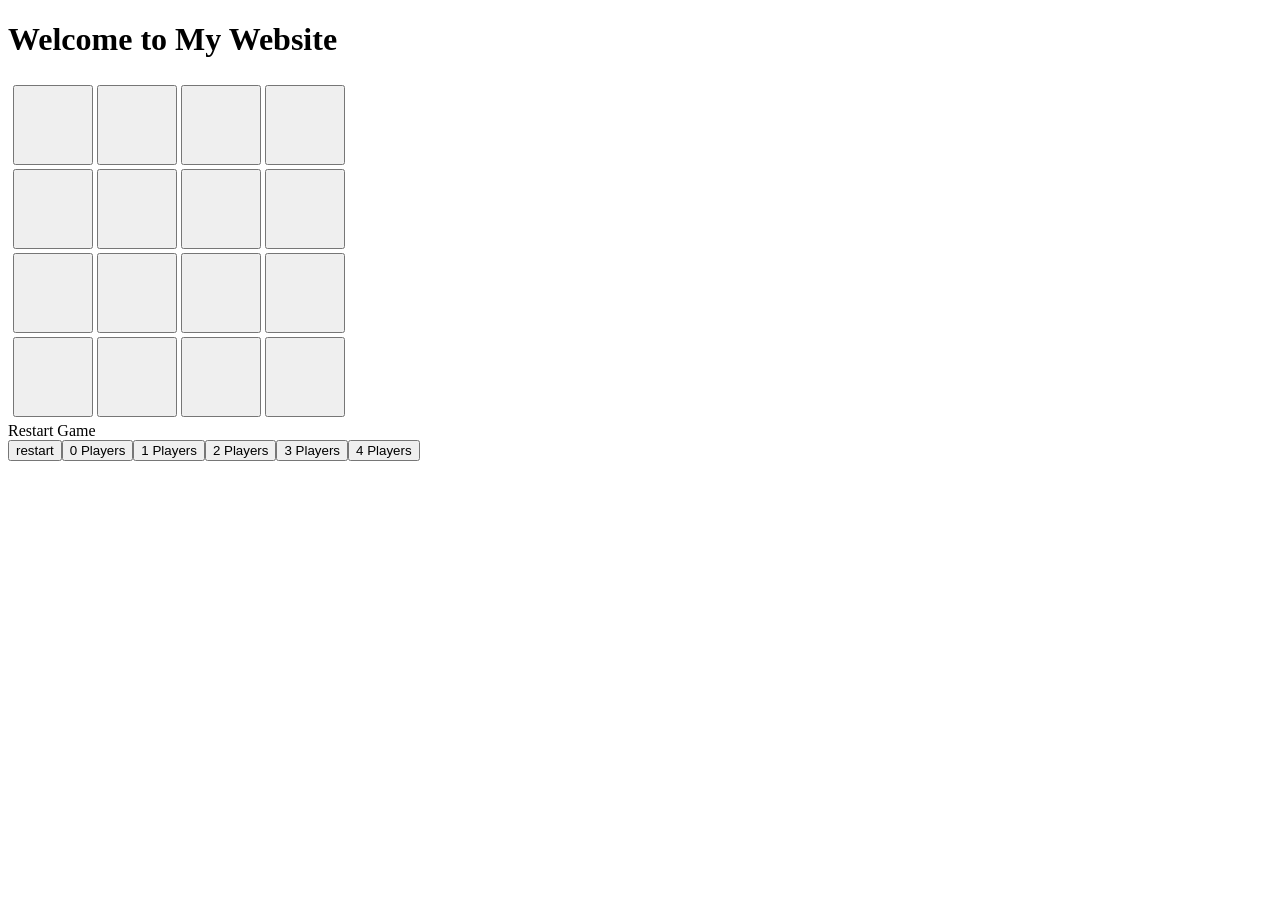
==== frontend/index.html @ d3622163 "UI Buttons for Reseting For testing purpose buttons that shouldn't be there are placed (0 and 1 play" ====
<!DOCTYPE html>
<html lang="en">
  <head>
    <meta charset="UTF-8">
    <meta name="viewport" content="width=device-width, initial-scale=1.0">
    <meta http-equiv="X-UA-Compatible" content="ie=edge">
    <title>My Website</title>
    <link rel="stylesheet" href="css/style.css">
    <link rel="icon" href="./favicon.ico" type="image/x-icon">
  </head>
    
  <body>
    <main>
        <h1>Welcome to My Website</h1>
    <!-- 
		<div>
			<button onclick="GetFetch()">
				Get in Console
			</button>
			<button onclick="MoveRequest(1,1,1)">
				Post 1,1,1
			</button>
		</div> -->

    <div id="board"></div>
	<div id="ui_side">
		<div id="reset-buttons">
			Restart Game
		</div>
	</div>
	
	
    <script type="module"  src="./script/buildUI.js"></script>
    <script type="module"  src="./script/buildBoard.js"></script>
    </main>
  </body>
</html>
---- frontend/css/style.css ----
#board {
    display: grid;
    grid-template-columns: repeat(4, 80px);
    gap: 4px;
    padding: 5px;
}

.cell {
    height: 80px;
}
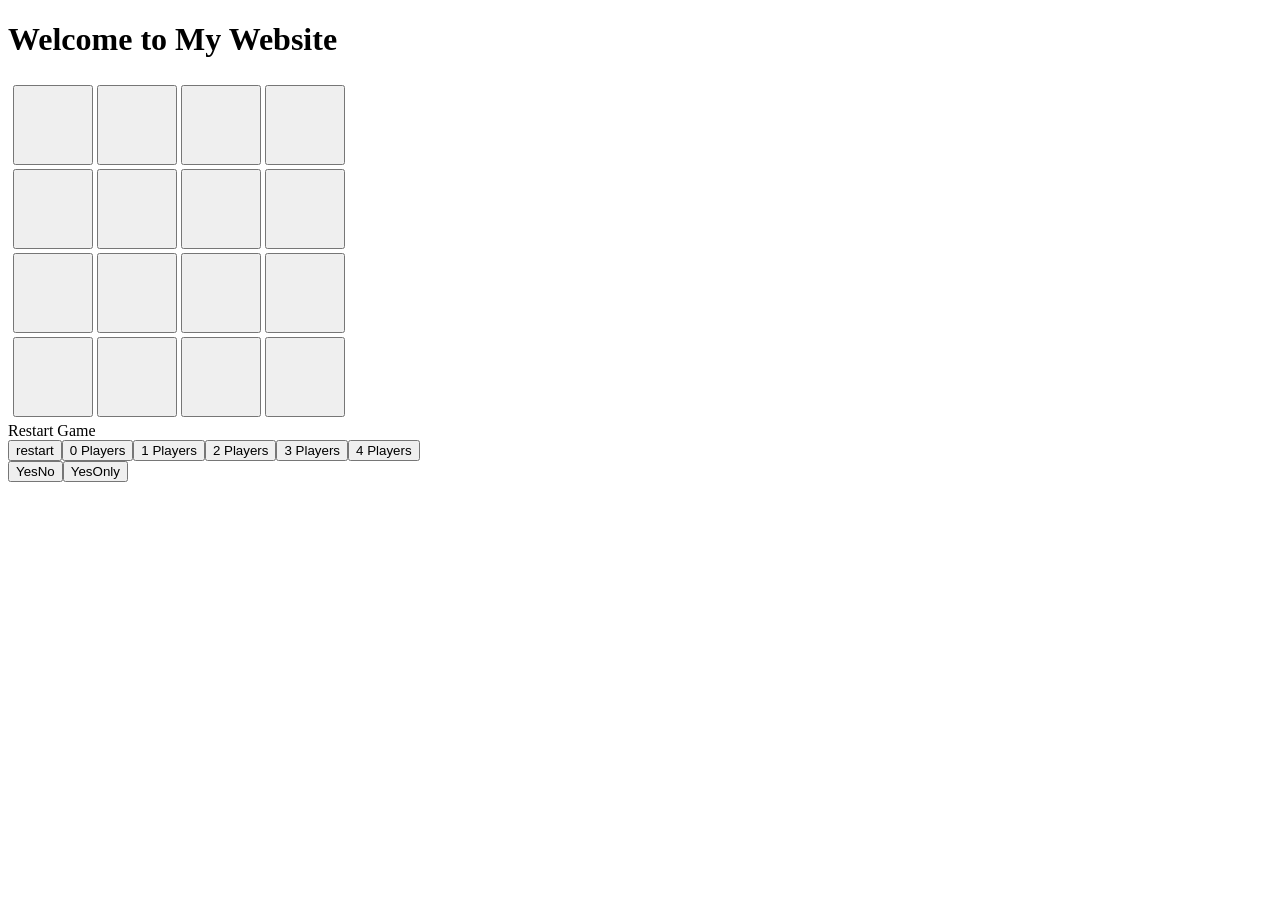
==== commit 9cd1c0bf: "fix: added BuildPopUpp test to buildUI.js to show result for funtion implimentation" ====
--- a/frontend/index.html
+++ b/frontend/index.html
@@ -32,6 +32,8 @@
 	
     <script type="module"  src="./script/buildUI.js"></script>
     <script type="module"  src="./script/buildBoard.js"></script>
+    <script type="module"  src="./script/confirmWindow.js"></script>
+
     </main>
   </body>
 </html>
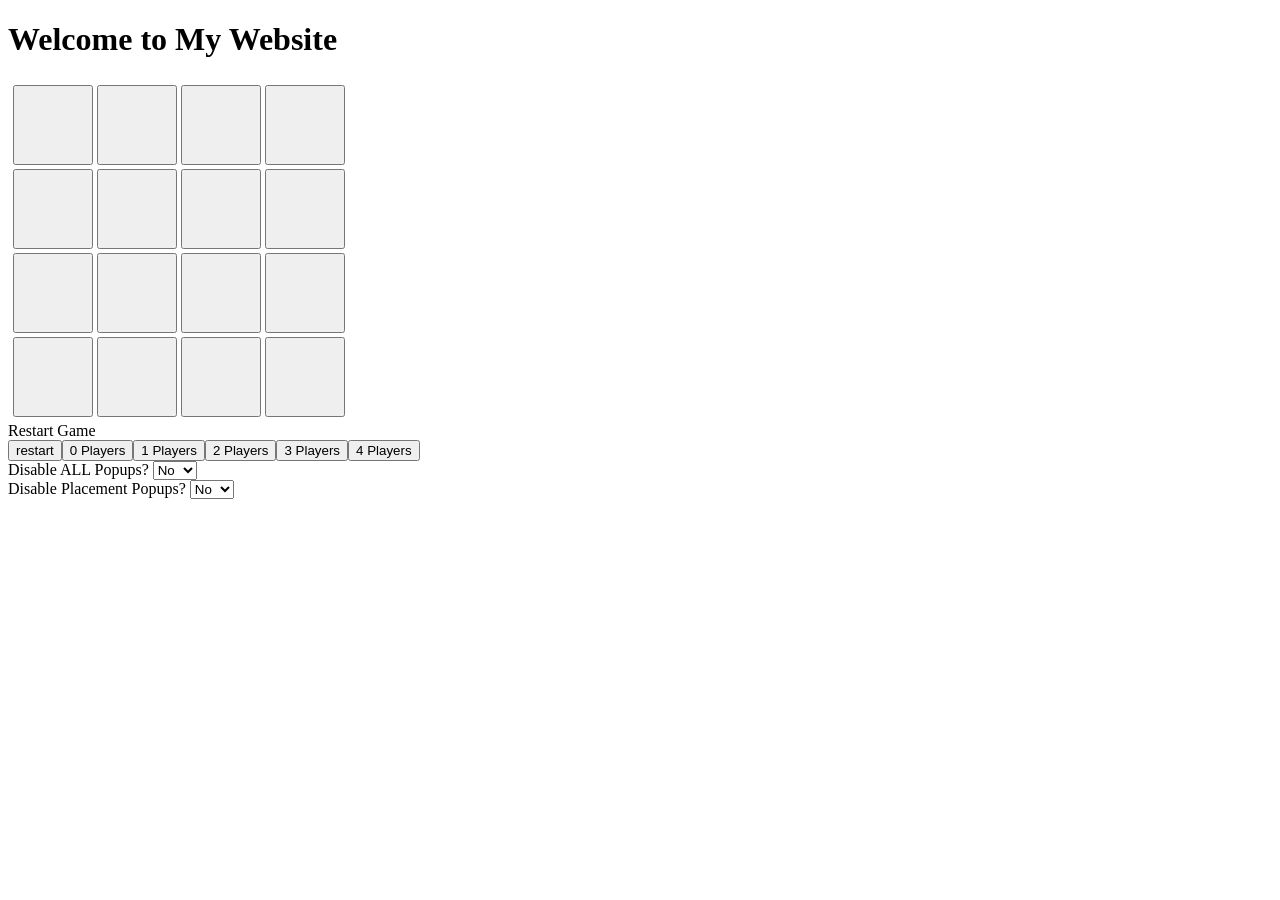
==== commit af8d3653: "Popup Menus for Placement These can be disabled at will, they are also added for Reseting the board." ====
--- a/frontend/index.html
+++ b/frontend/index.html
@@ -1,18 +1,17 @@
 <!DOCTYPE html>
 <html lang="en">
-  <head>
-    <meta charset="UTF-8">
-    <meta name="viewport" content="width=device-width, initial-scale=1.0">
-    <meta http-equiv="X-UA-Compatible" content="ie=edge">
-    <title>My Website</title>
-    <link rel="stylesheet" href="css/style.css">
-    <link rel="icon" href="./favicon.ico" type="image/x-icon">
-  </head>
-    
-  <body>
-    <main>
-        <h1>Welcome to My Website</h1>
-    <!-- 
+	<head>
+		<meta charset="UTF-8">
+		<meta name="viewport" content="width=device-width, initial-scale=1.0">
+		<meta http-equiv="X-UA-Compatible" content="ie=edge">
+		<title>My Website</title>
+		<link rel="stylesheet" href="css/style.css">
+		<link rel="icon" href="./favicon.ico" type="image/x-icon">
+	</head>
+	<body>
+		<main>
+		<h1>Welcome to My Website</h1>
+		<!-- 
 		<div>
 			<button onclick="GetFetch()">
 				Get in Console
@@ -22,18 +21,33 @@
 			</button>
 		</div> -->
 
-    <div id="board"></div>
-	<div id="ui_side">
-		<div id="reset-buttons">
-			Restart Game
+		<div id="board"></div>
+		<div id="ui_side">
+			<div id="reset-buttons">
+				Restart Game
+			</div>
 		</div>
-	</div>
+		<form id="pop_up">
+			<div>
+				Disable ALL Popups?
+				<select id="skip_all_popup">
+					<option>No</option>
+					<option>Yes</option>
+				</select>
+			</div>
+			<div>
+				Disable Placement Popups?
+				<select id="skip_popup">
+					<option>No</option>
+					<option>Yes</option>
+				</select>
+			</div>
+		</form>
 	
-	
-    <script type="module"  src="./script/buildUI.js"></script>
-    <script type="module"  src="./script/buildBoard.js"></script>
-    <script type="module"  src="./script/confirmWindow.js"></script>
+		<script type="module"	src="./script/buildUI.js"></script>
+		<script type="module"	src="./script/buildBoard.js"></script>
+		<script type="module"	src="./script/confirmWindow.js"></script>
 
-    </main>
-  </body>
+		</main>
+	</body>
 </html>
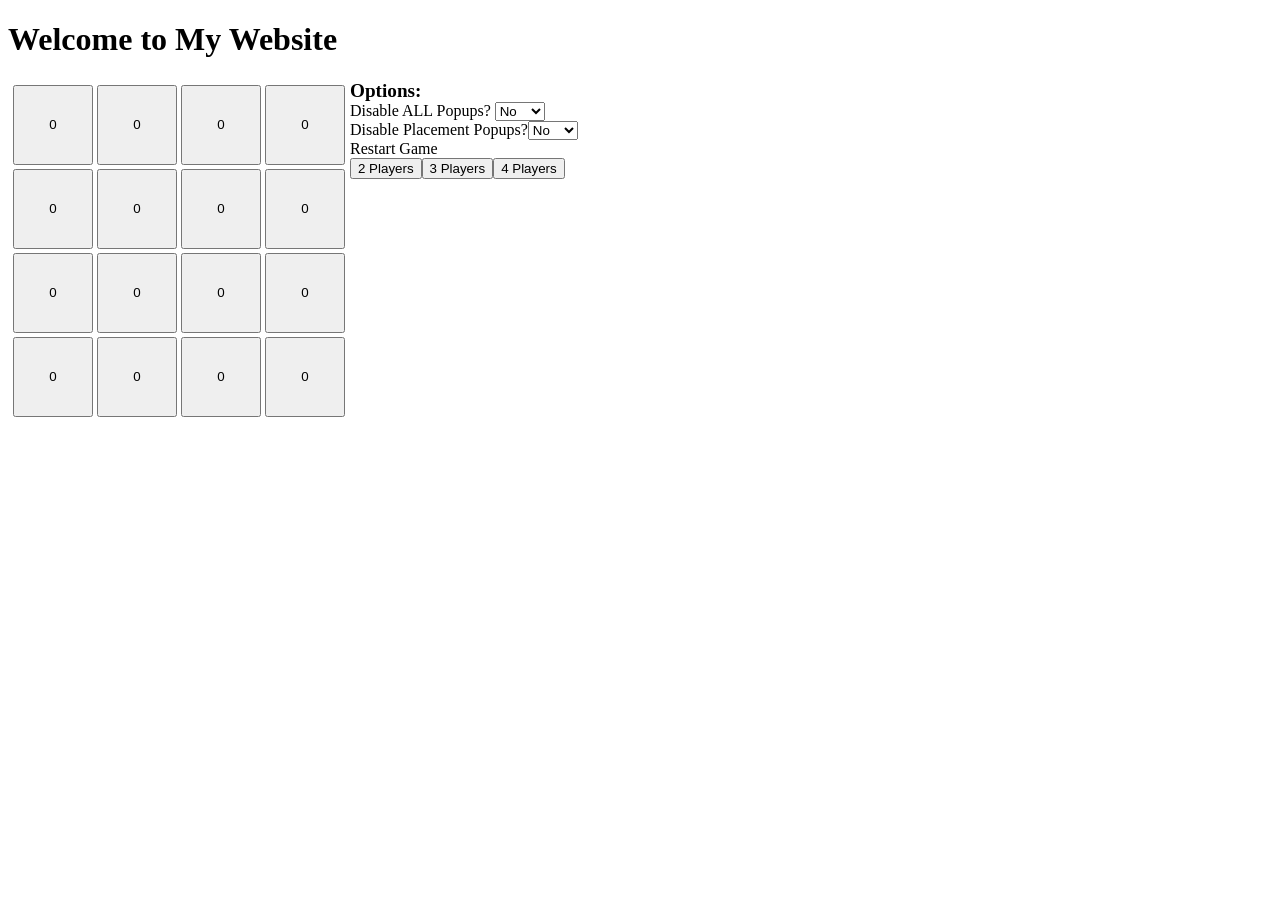
==== commit 1d9685bd: "Options is on Right Side+Yes/No Class for Options Options now appear on right side of board. Created" ====
--- a/frontend/index.html
+++ b/frontend/index.html
@@ -21,28 +21,29 @@
 			</button>
 		</div> -->
 
-		<div id="board"></div>
-		<div id="ui_side">
-			<div id="reset-buttons">
-				Restart Game
+	<div id="field">
+		<div>
+			<div id="board"></div>
+		</div>
+		<div class="sideblock">
+			<div id="ui_side" class="side-options">
+				<div class="option_title">Options:</div>
+				<form id="option_side">
+					<div>
+						Disable ALL Popups?
+						<select id="skip_all_popup">
+							<option>No</option>
+							<option>Yes</option>
+						</select>
+					</div>
+				</form>
+				<div>
+					Restart Game
+				</div>
+				<div id="reset_buttons"></div>
 			</div>
 		</div>
-		<form id="pop_up">
-			<div>
-				Disable ALL Popups?
-				<select id="skip_all_popup">
-					<option>No</option>
-					<option>Yes</option>
-				</select>
-			</div>
-			<div>
-				Disable Placement Popups?
-				<select id="skip_popup">
-					<option>No</option>
-					<option>Yes</option>
-				</select>
-			</div>
-		</form>
+	</div>
 	
 		<script type="module"	src="./script/buildUI.js"></script>
 		<script type="module"	src="./script/buildBoard.js"></script>
--- a/frontend/css/style.css
+++ b/frontend/css/style.css
@@ -1,3 +1,11 @@
+#field * {
+	display:inline-table;
+}
+.option_title{
+	font-size:120%;
+	font-weight:bold;
+}
+
 #board {
     display: grid;
     grid-template-columns: repeat(4, 80px);
@@ -7,4 +15,14 @@
 
 .cell {
     height: 80px;
+}
+.sideblock{
+	position:fixed;
+	max-width:50%;
+}
+#ui_side{
+	width:300px;
+}
+#ui_side select {
+	width:50px;
 }
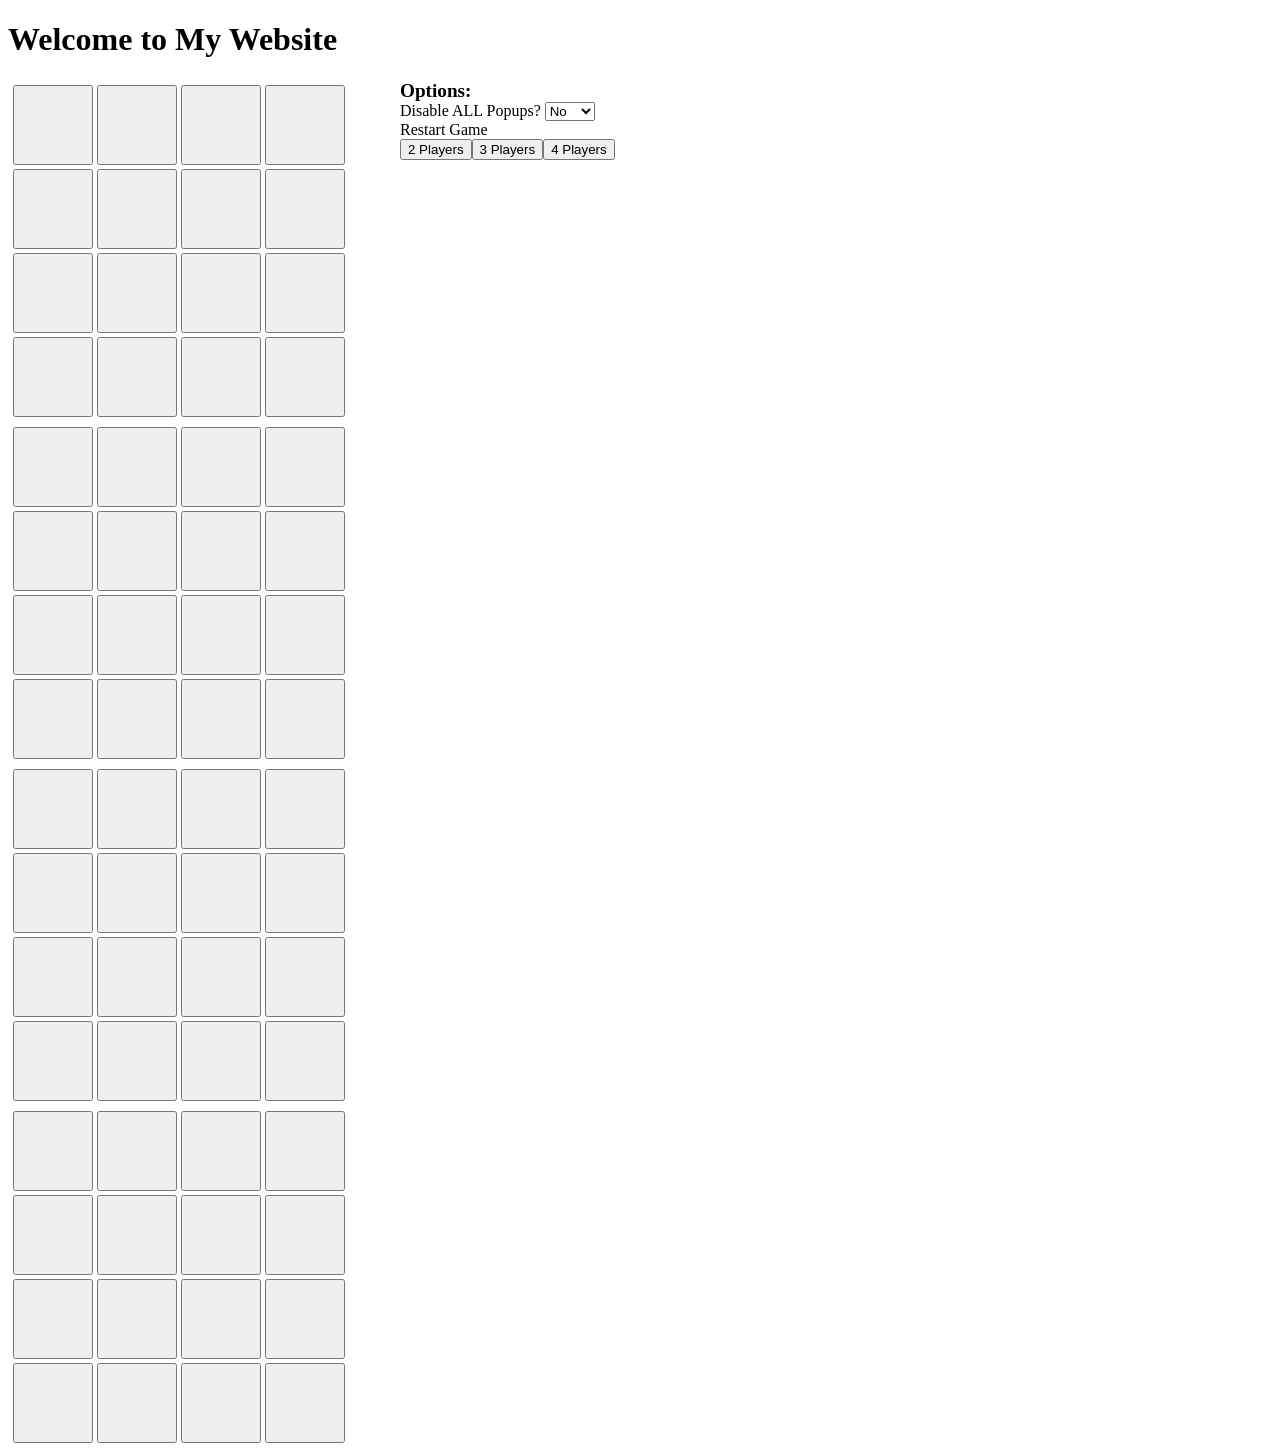
==== commit 10de0751: "Z Row Exist in Frontend (For 3d Usage) Some adjustment was made to UI to be able to scroll up/down d" ====
--- a/frontend/index.html
+++ b/frontend/index.html
@@ -22,8 +22,10 @@
 		</div> -->
 
 	<div id="field">
-		<div>
-			<div id="board"></div>
+		<div class="sideblock">
+			<div>
+				<div id="board"></div>
+			</div>
 		</div>
 		<div class="sideblock">
 			<div id="ui_side" class="side-options">
--- a/frontend/css/style.css
+++ b/frontend/css/style.css
@@ -1,5 +1,7 @@
-#field * {
+#field *:child {
+	/*
 	display:inline-table;
+	*/
 }
 .option_title{
 	font-size:120%;
@@ -7,6 +9,12 @@
 }
 
 #board {
+    display: grid;
+	/*
+    grid-template-columns: repeat(4, 80px);
+	*/
+}
+.board {
     display: grid;
     grid-template-columns: repeat(4, 80px);
     gap: 4px;
@@ -16,9 +24,17 @@
 .cell {
     height: 80px;
 }
+.invisible{
+	height:1px;
+	width:1px;
+	opacity:0.5;
+}
 .sideblock{
-	position:fixed;
+	position:absolute;
 	max-width:50%;
+}
+.sideblock:nth-of-type(2){
+	left:400px;
 }
 #ui_side{
 	width:300px;
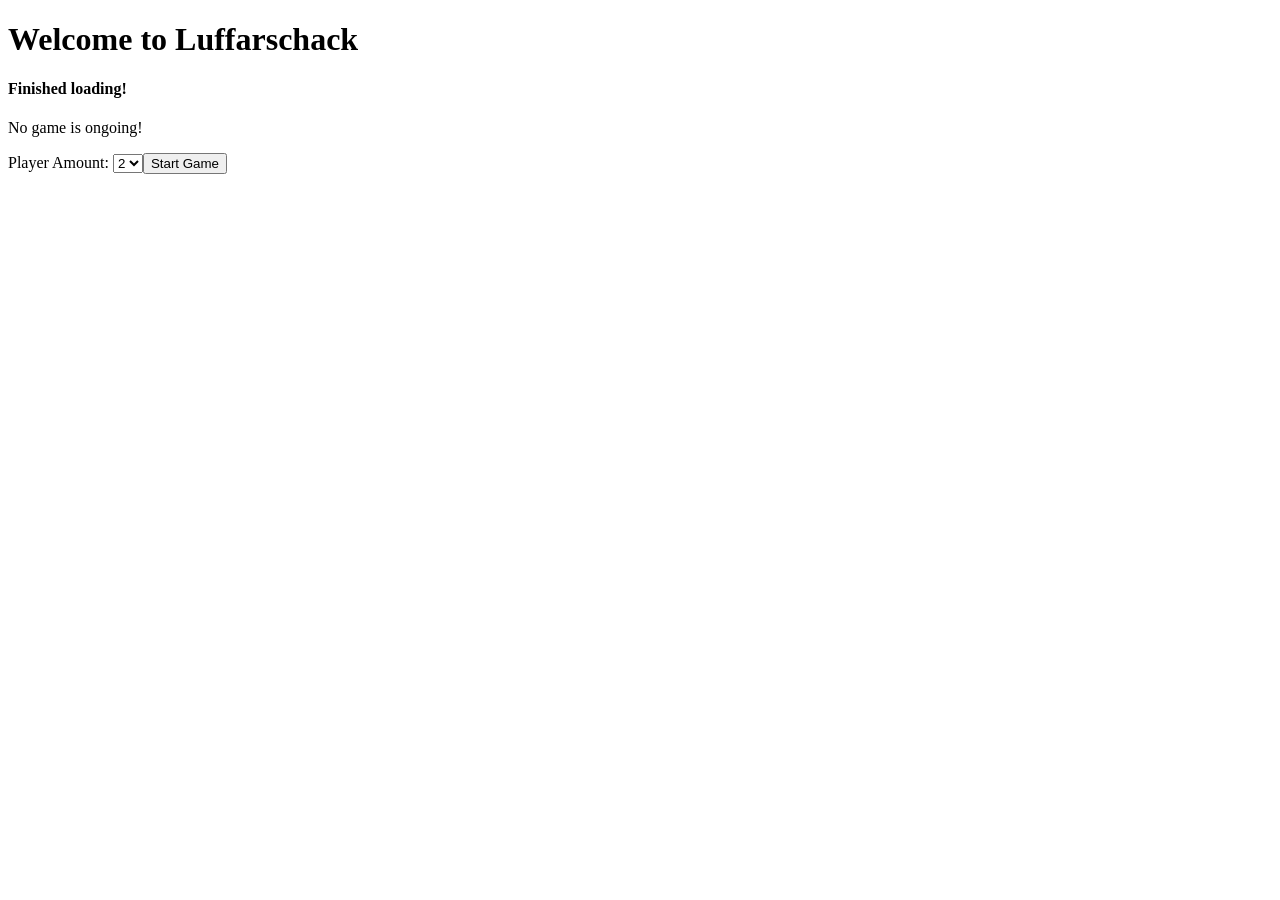
==== commit 6bd7d8ab: "Basic Setup for Menu Frontend For quicker checks locally to make sure it functions add CheckUpdateBo" ====
--- a/frontend/index.html
+++ b/frontend/index.html
@@ -10,47 +10,16 @@
 	</head>
 	<body>
 		<main>
-		<h1>Welcome to My Website</h1>
-		<!-- 
-		<div>
-			<button onclick="GetFetch()">
-				Get in Console
-			</button>
-			<button onclick="MoveRequest(1,1,1)">
-				Post 1,1,1
-			</button>
-		</div> -->
-
-	<div id="field">
-		<div class="sideblock">
+			<h1>Welcome to Luffarschack</h1>
+			<h4 id="setup_status_text">Game is loading in...</h4>
 			<div>
-				<div id="board"></div>
+				<p id="game_status_text">No game is ongoing!</p>
 			</div>
-		</div>
-		<div class="sideblock">
-			<div id="ui_side" class="side-options">
-				<div class="option_title">Options:</div>
-				<form id="option_side">
-					<div>
-						Disable ALL Popups?
-						<select id="skip_all_popup">
-							<option>No</option>
-							<option>Yes</option>
-						</select>
-					</div>
-				</form>
-				<div>
-					Restart Game
-				</div>
-				<div id="reset_buttons"></div>
+			<div id="continue_game_container">
 			</div>
-		</div>
-	</div>
-	
-		<script type="module"	src="./script/buildUI.js"></script>
-		<script type="module"	src="./script/buildBoard.js"></script>
-		<script type="module"	src="./script/confirmWindow.js"></script>
-
+			<div id="new_game_container">
+			</div>
+			<script type="module"	src="./script/mainMenu.js"></script>
 		</main>
 	</body>
 </html>
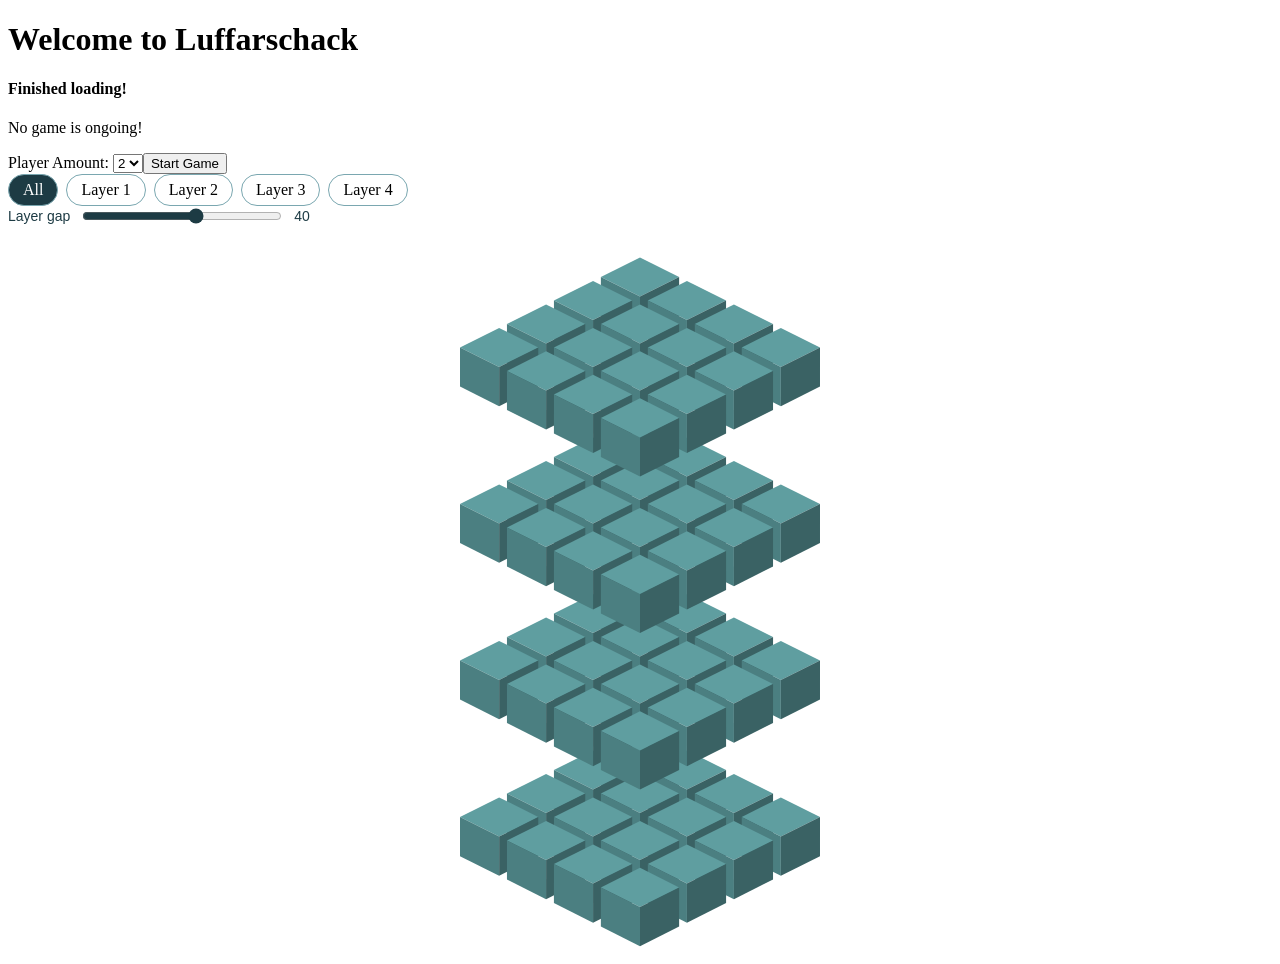
==== commit 87d58b18: "Showcase of How to Move Cube Aside" ====
--- a/frontend/index.html
+++ b/frontend/index.html
@@ -6,9 +6,11 @@
 		<meta http-equiv="X-UA-Compatible" content="ie=edge">
 		<title>My Website</title>
 		<link rel="stylesheet" href="css/style.css">
+		<link rel="stylesheet" href="css/style_3d.css">
 		<link rel="icon" href="./favicon.ico" type="image/x-icon">
 	</head>
 	<body>
+		<script src="./script/script.js" defer></script>
 		<main>
 			<h1>Welcome to Luffarschack</h1>
 			<h4 id="setup_status_text">Game is loading in...</h4>
@@ -20,6 +22,18 @@
 			<div id="new_game_container">
 			</div>
 			<script type="module"	src="./script/mainMenu.js"></script>
+		<div class="controls"></div>
+		<label class="slider">
+		  Layer gap
+		  <input type="range" id="gapSlider" min="0" max="80" value="40">
+		  <output id="gapValue">40</output>
+		</label>
 		</main>
+
+<div class="three_dimensional_body">
+
+	<div class="svg-container"> <svg class="svg" xmlns="http://www.w3.org/2000/svg"></svg></html>
+</div>
+
 	</body>
 </html>
--- a/frontend/css/style_3d.css
+++ b/frontend/css/style_3d.css
@@ -0,0 +1,135 @@
+.three_dimensional_body {
+    width: 100%;
+    height: 100%;
+    margin: 0px;
+    padding-bottom: 10px;
+    display: flex;
+    flex-direction: column;
+    align-items: center;
+    justify-content: center;
+    gap: 16px;
+
+}
+
+.svg-container {
+    width: 40vh;
+    height: 80vh;
+    display: flex;
+    align-items: flex-end;
+    justify-content: center;
+
+}
+
+svg {
+    /*width: 100%;
+    max-height: 35%;
+    max-width: 100%;*/
+    overflow: visible;
+}
+
+
+/* === layer buttons === */
+.controls {
+    display: flex;
+    gap: 8px;
+}
+
+.controls button {
+    font: inherit;
+    padding: 6px 14px;
+    border: 1px solid #7aa7b0;
+    border-radius: 999px;
+    background: white;
+    cursor: pointer;
+    transition: color 0.2s;
+    /* what does this do*/
+}
+
+.controls button.active {
+    background: #1d3b44;
+    color: white;
+}
+
+/* === layer focus mode === */
+.layer {
+    transition: opacity 0.3s;
+}
+
+.svg.focus .layer {
+    /* when no focus */
+    opacity: 0.12;
+    pointer-events: none;
+    /* faded layers can't be hovered or clicked */
+}
+
+.svg.focus .layer.active {
+    /* when yes focus */
+    opacity: 1;
+    pointer-events: auto;
+}
+
+
+
+/* === cubes === */
+.cube {
+    translate: 0 0;
+    transition: translate 0.2s ease-out, filter 0.2s ease-out;
+}
+
+.cell:hover .cube {
+    translate: 0 -4px;
+    /*this pops cube up*/
+    filter: drop-shadow(0 4px 3px rgb(0 0 0 / 0.25));
+}
+
+/*
+color testing 
+
+.topFace   { fill: #5F9EA0; }
+.leftFace  { fill: #4B7F81; }
+.rightFace { fill: #3A6264; }
+
+.topFace   { fill: #967B91; }
+.leftFace  { fill: #7E6678; }
+.rightFace { fill: #665160; }
+
+.topFace   { fill: #C5A85A; }
+.leftFace  { fill: #A88F4C; }
+.rightFace { fill: #8B763F; }
+
+.topFace   { fill: #7189B0; }
+.leftFace  { fill: #5E7395; }
+.rightFace { fill: #4B5D7A; }
+
+*/
+.hit {fill: transparent;}
+.topFace   { fill: #5F9EA0; }
+.leftFace  { fill: #4B7F81; }
+.rightFace { fill: #3A6264; }
+
+
+.selected .topFace {fill: #C9825B;}
+.selected .leftFace {fill: #AD6B4B;}
+.selected .rightFace {fill: #90563F;}
+
+
+
+/* === slider === */
+.slider {
+    display: flex;
+    align-items: center;
+    gap: 10px;
+    font-family: sans-serif;
+    font-size: 14px;
+    color: #1d3b44;
+}
+
+.slider input {
+    width: 200px;
+    accent-color: #1d3b44;
+}
+
+.slider output {
+    min-width: 2ch;
+    text-align: right;
+}
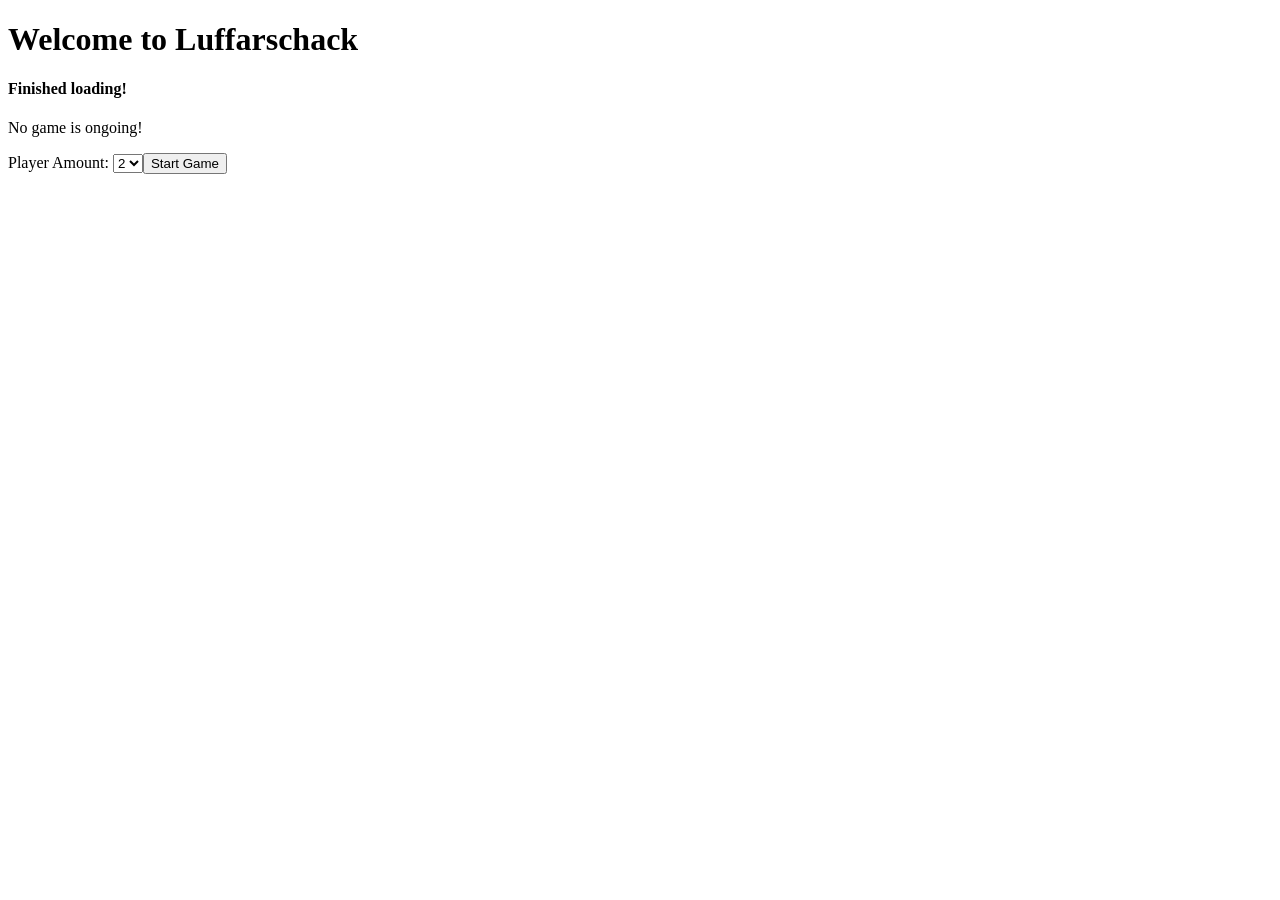
==== commit 79eddaa5: "Merge pull request #48 from markusmiless98/feat-add-cubes Feat add 3d game view" ====
--- a/frontend/index.html
+++ b/frontend/index.html
@@ -6,11 +6,9 @@
 		<meta http-equiv="X-UA-Compatible" content="ie=edge">
 		<title>My Website</title>
 		<link rel="stylesheet" href="css/style.css">
-		<link rel="stylesheet" href="css/style_3d.css">
 		<link rel="icon" href="./favicon.ico" type="image/x-icon">
 	</head>
 	<body>
-		<script src="./script/script.js" defer></script>
 		<main>
 			<h1>Welcome to Luffarschack</h1>
 			<h4 id="setup_status_text">Game is loading in...</h4>
@@ -22,18 +20,6 @@
 			<div id="new_game_container">
 			</div>
 			<script type="module"	src="./script/mainMenu.js"></script>
-		<div class="controls"></div>
-		<label class="slider">
-		  Layer gap
-		  <input type="range" id="gapSlider" min="0" max="80" value="40">
-		  <output id="gapValue">40</output>
-		</label>
 		</main>
-
-<div class="three_dimensional_body">
-
-	<div class="svg-container"> <svg class="svg" xmlns="http://www.w3.org/2000/svg"></svg></html>
-</div>
-
 	</body>
 </html>
